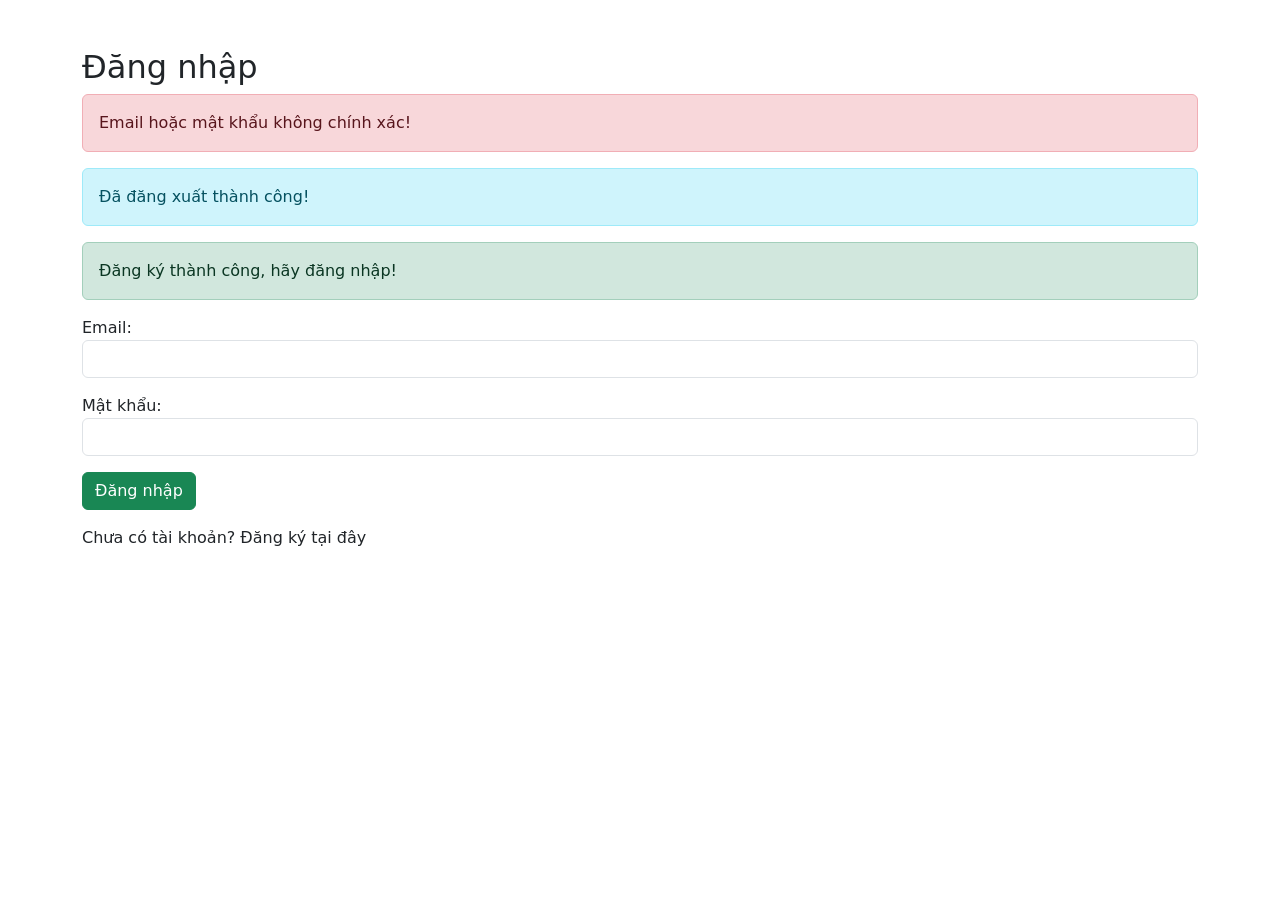
==== src/main/resources/templates/login.html @ 06c92c74 "Add Spring Boot movie booking project (auth module) and updated task breakdown" ====
<!DOCTYPE html>
<html xmlns:th="http://www.thymeleaf.org">
<head>
    <title>Đăng nhập</title>
    <link rel="stylesheet" href="https://cdn.jsdelivr.net/npm/bootstrap@5.3.0/dist/css/bootstrap.min.css">
</head>
<body class="container mt-5">
    <h2>Đăng nhập</h2>
    <div th:if="${param.error}" class="alert alert-danger">Email hoặc mật khẩu không chính xác!</div>
    <div th:if="${param.logout}" class="alert alert-info">Đã đăng xuất thành công!</div>
    <div th:if="${param.success}" class="alert alert-success">Đăng ký thành công, hãy đăng nhập!</div>

    <form th:action="@{/login}" method="post">
        <div class="mb-3">
            <label>Email:</label>
            <input type="text" name="username" class="form-control" required />
        </div>
        <div class="mb-3">
            <label>Mật khẩu:</label>
            <input type="password" name="password" class="form-control" required />
        </div>
        <button type="submit" class="btn btn-success">Đăng nhập</button>
    </form>
    <p class="mt-3">Chưa có tài khoản? <a th:href="@{/register}">Đăng ký tại đây</a></p>
</body>
</html>
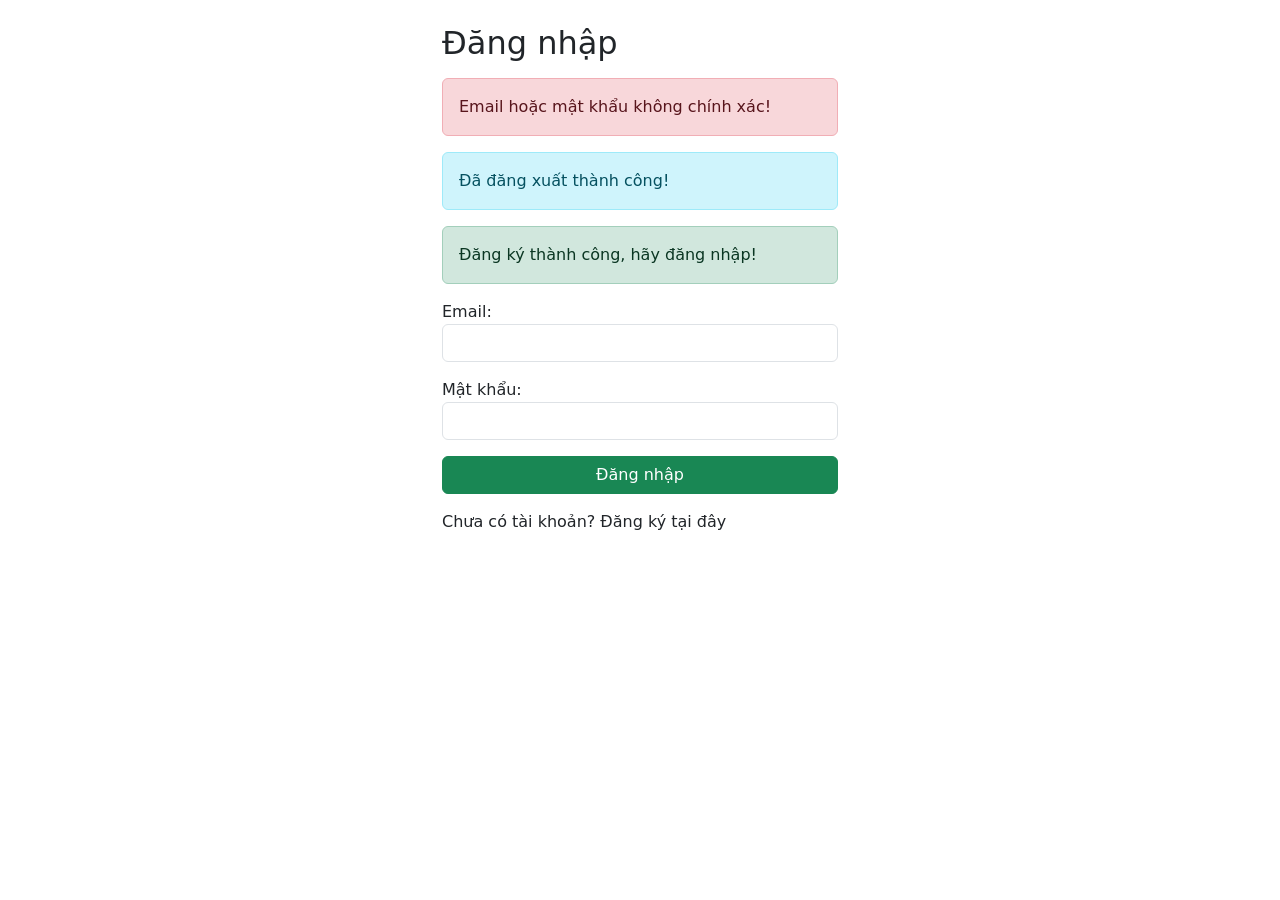
==== commit b73d54a5: "thêm trang chủ" ====
--- a/src/main/resources/templates/login.html
+++ b/src/main/resources/templates/login.html
@@ -1,26 +1,30 @@
 <!DOCTYPE html>
 <html xmlns:th="http://www.thymeleaf.org">
 <head>
-    <title>Đăng nhập</title>
+    <title>Đăng nhập - CineTicket</title>
     <link rel="stylesheet" href="https://cdn.jsdelivr.net/npm/bootstrap@5.3.0/dist/css/bootstrap.min.css">
 </head>
-<body class="container mt-5">
-    <h2>Đăng nhập</h2>
-    <div th:if="${param.error}" class="alert alert-danger">Email hoặc mật khẩu không chính xác!</div>
-    <div th:if="${param.logout}" class="alert alert-info">Đã đăng xuất thành công!</div>
-    <div th:if="${param.success}" class="alert alert-success">Đăng ký thành công, hãy đăng nhập!</div>
+<body>
+    <th:block th:replace="fragments/navbar :: navbar"></th:block>
 
-    <form th:action="@{/login}" method="post">
-        <div class="mb-3">
-            <label>Email:</label>
-            <input type="text" name="username" class="form-control" required />
-        </div>
-        <div class="mb-3">
-            <label>Mật khẩu:</label>
-            <input type="password" name="password" class="form-control" required />
-        </div>
-        <button type="submit" class="btn btn-success">Đăng nhập</button>
-    </form>
-    <p class="mt-3">Chưa có tài khoản? <a th:href="@{/register}">Đăng ký tại đây</a></p>
+    <div class="container mb-5" style="max-width: 420px;">
+        <h2 class="mt-4 mb-3">Đăng nhập</h2>
+        <div th:if="${param.error}" class="alert alert-danger">Email hoặc mật khẩu không chính xác!</div>
+        <div th:if="${param.logout}" class="alert alert-info">Đã đăng xuất thành công!</div>
+        <div th:if="${param.success}" class="alert alert-success">Đăng ký thành công, hãy đăng nhập!</div>
+
+        <form th:action="@{/login}" method="post">
+            <div class="mb-3">
+                <label>Email:</label>
+                <input type="text" name="username" class="form-control" required />
+            </div>
+            <div class="mb-3">
+                <label>Mật khẩu:</label>
+                <input type="password" name="password" class="form-control" required />
+            </div>
+            <button type="submit" class="btn btn-success w-100">Đăng nhập</button>
+        </form>
+        <p class="mt-3">Chưa có tài khoản? <a th:href="@{/register}">Đăng ký tại đây</a></p>
+    </div>
 </body>
-</html>+</html>
